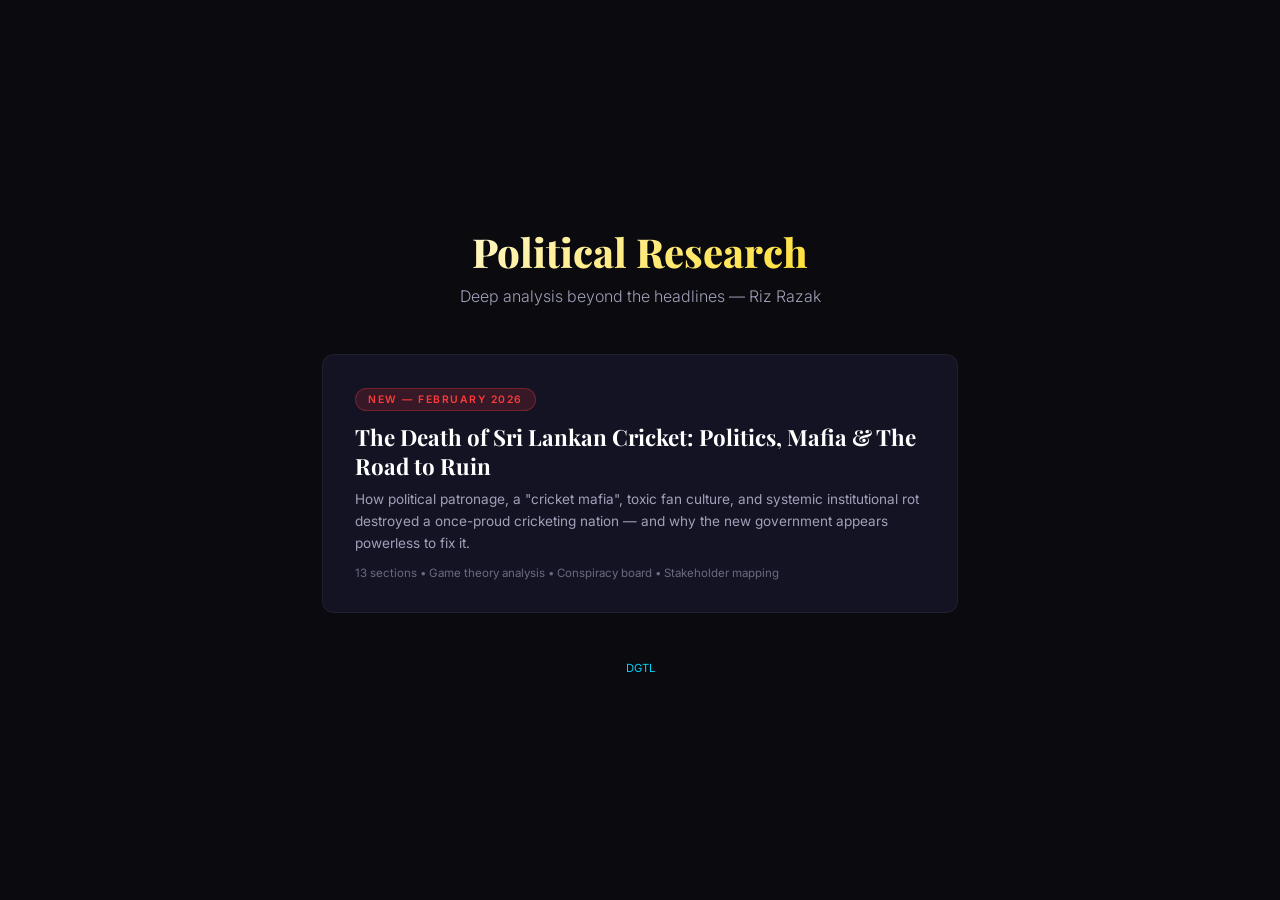
==== index.html @ 163c2d3e "Initial deploy: political research site with SL cricket dossier" ====
<!DOCTYPE html>
<html lang="en">
<head>
<meta charset="UTF-8">
<meta name="viewport" content="width=device-width, initial-scale=1.0">
<title>Riz Razak — Political Research</title>
<style>
  @import url('https://fonts.googleapis.com/css2?family=Inter:wght@300;400;600;700&family=Playfair+Display:wght@700;800&display=swap');
  * { margin: 0; padding: 0; box-sizing: border-box; }
  body {
    font-family: 'Inter', sans-serif;
    background: #0a0a0f;
    color: #e8e8f0;
    min-height: 100vh;
    display: flex;
    align-items: center;
    justify-content: center;
  }
  .container {
    text-align: center;
    padding: 2rem;
    max-width: 700px;
  }
  h1 {
    font-family: 'Playfair Display', serif;
    font-size: 2.5rem;
    font-weight: 800;
    margin-bottom: 0.5rem;
    background: linear-gradient(135deg, #fff, #ffd700);
    -webkit-background-clip: text;
    -webkit-text-fill-color: transparent;
    background-clip: text;
  }
  .subtitle {
    color: #a0a0b8;
    font-size: 1rem;
    margin-bottom: 3rem;
    font-weight: 300;
  }
  .article-card {
    background: rgba(22,22,42,0.8);
    border: 1px solid rgba(255,255,255,0.06);
    border-radius: 12px;
    padding: 2rem;
    text-align: left;
    text-decoration: none;
    display: block;
    transition: all 0.3s;
    margin-bottom: 1rem;
  }
  .article-card:hover {
    border-color: rgba(255,215,0,0.3);
    transform: translateY(-2px);
    box-shadow: 0 8px 30px rgba(255,215,0,0.08);
  }
  .article-card .badge {
    display: inline-block;
    background: rgba(255,58,58,0.15);
    border: 1px solid rgba(255,58,58,0.3);
    color: #ff3a3a;
    padding: 4px 12px;
    border-radius: 20px;
    font-size: 0.65rem;
    font-weight: 600;
    letter-spacing: 1.5px;
    text-transform: uppercase;
    margin-bottom: 0.75rem;
  }
  .article-card h2 {
    font-family: 'Playfair Display', serif;
    font-size: 1.4rem;
    color: #fff;
    margin-bottom: 0.5rem;
    line-height: 1.3;
  }
  .article-card p {
    font-size: 0.85rem;
    color: #a0a0b8;
    line-height: 1.6;
  }
  .article-card .meta {
    font-size: 0.72rem;
    color: #6a6a80;
    margin-top: 0.75rem;
  }
  .footer {
    margin-top: 3rem;
    font-size: 0.7rem;
    color: #6a6a80;
  }
  .footer a { color: #00d4ff; text-decoration: none; }
</style>
</head>
<body>
<div class="container">
  <h1>Political Research</h1>
  <p class="subtitle">Deep analysis beyond the headlines — Riz Razak</p>

  <a href="/political-analysis/" class="article-card">
    <div class="badge">New — February 2026</div>
    <h2>The Death of Sri Lankan Cricket: Politics, Mafia & The Road to Ruin</h2>
    <p>How political patronage, a "cricket mafia", toxic fan culture, and systemic institutional rot destroyed a once-proud cricketing nation — and why the new government appears powerless to fix it.</p>
    <div class="meta">13 sections &bull; Game theory analysis &bull; Conspiracy board &bull; Stakeholder mapping</div>
  </a>

  <div class="footer">
    <a href="https://dgtl.lk" target="_blank">DGTL</a>
  </div>
</div>
</body>
</html>
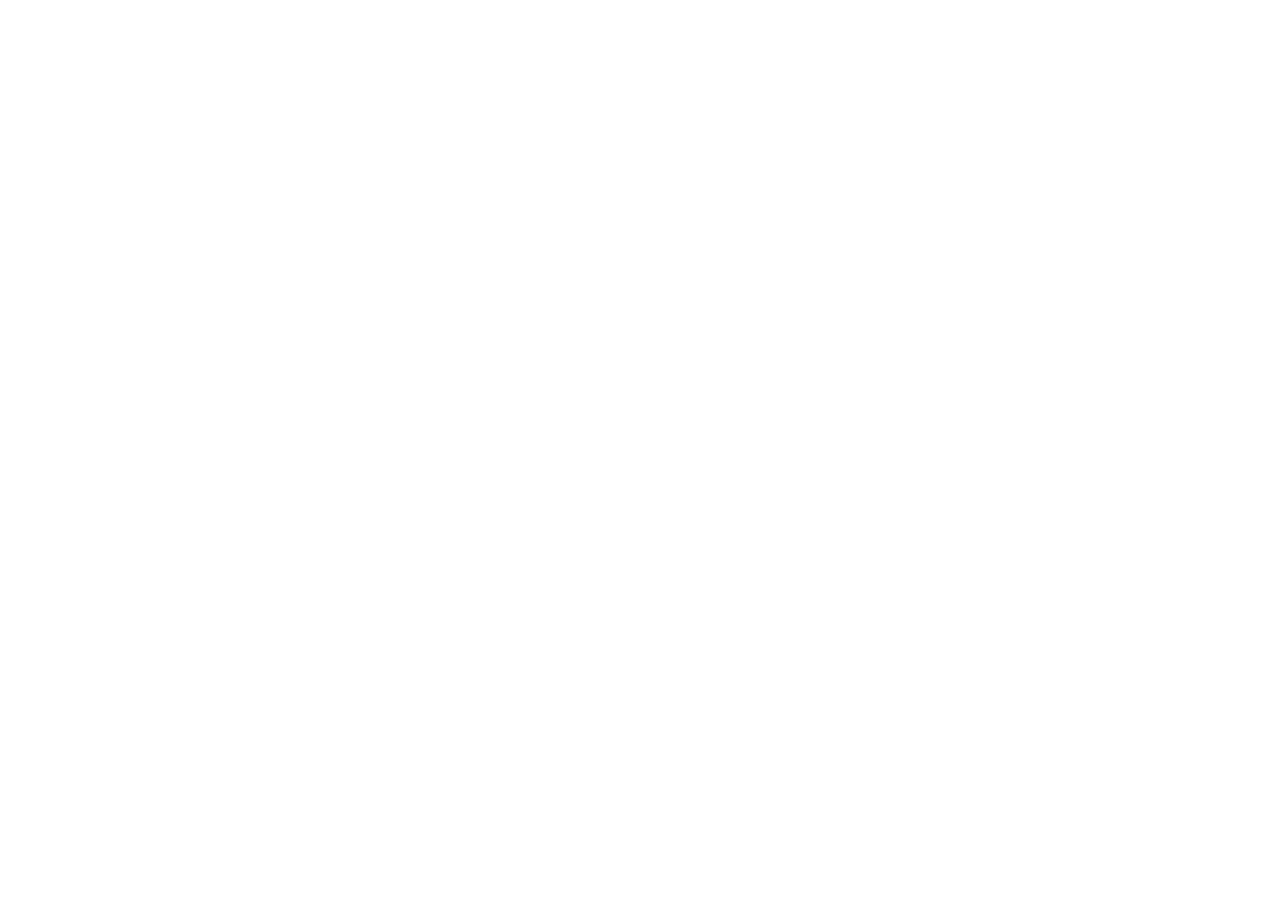
==== commit aae3086b: "Upgrade to React SPA: research platform with search, tags, tile/list views - Vite + React 18 with Ha" ====
--- a/index.html
+++ b/index.html
@@ -1,111 +1,20 @@
-<!DOCTYPE html>
+<!doctype html>
 <html lang="en">
-<head>
-<meta charset="UTF-8">
-<meta name="viewport" content="width=device-width, initial-scale=1.0">
-<title>Riz Razak — Political Research</title>
-<style>
-  @import url('https://fonts.googleapis.com/css2?family=Inter:wght@300;400;600;700&family=Playfair+Display:wght@700;800&display=swap');
-  * { margin: 0; padding: 0; box-sizing: border-box; }
-  body {
-    font-family: 'Inter', sans-serif;
-    background: #0a0a0f;
-    color: #e8e8f0;
-    min-height: 100vh;
-    display: flex;
-    align-items: center;
-    justify-content: center;
-  }
-  .container {
-    text-align: center;
-    padding: 2rem;
-    max-width: 700px;
-  }
-  h1 {
-    font-family: 'Playfair Display', serif;
-    font-size: 2.5rem;
-    font-weight: 800;
-    margin-bottom: 0.5rem;
-    background: linear-gradient(135deg, #fff, #ffd700);
-    -webkit-background-clip: text;
-    -webkit-text-fill-color: transparent;
-    background-clip: text;
-  }
-  .subtitle {
-    color: #a0a0b8;
-    font-size: 1rem;
-    margin-bottom: 3rem;
-    font-weight: 300;
-  }
-  .article-card {
-    background: rgba(22,22,42,0.8);
-    border: 1px solid rgba(255,255,255,0.06);
-    border-radius: 12px;
-    padding: 2rem;
-    text-align: left;
-    text-decoration: none;
-    display: block;
-    transition: all 0.3s;
-    margin-bottom: 1rem;
-  }
-  .article-card:hover {
-    border-color: rgba(255,215,0,0.3);
-    transform: translateY(-2px);
-    box-shadow: 0 8px 30px rgba(255,215,0,0.08);
-  }
-  .article-card .badge {
-    display: inline-block;
-    background: rgba(255,58,58,0.15);
-    border: 1px solid rgba(255,58,58,0.3);
-    color: #ff3a3a;
-    padding: 4px 12px;
-    border-radius: 20px;
-    font-size: 0.65rem;
-    font-weight: 600;
-    letter-spacing: 1.5px;
-    text-transform: uppercase;
-    margin-bottom: 0.75rem;
-  }
-  .article-card h2 {
-    font-family: 'Playfair Display', serif;
-    font-size: 1.4rem;
-    color: #fff;
-    margin-bottom: 0.5rem;
-    line-height: 1.3;
-  }
-  .article-card p {
-    font-size: 0.85rem;
-    color: #a0a0b8;
-    line-height: 1.6;
-  }
-  .article-card .meta {
-    font-size: 0.72rem;
-    color: #6a6a80;
-    margin-top: 0.75rem;
-  }
-  .footer {
-    margin-top: 3rem;
-    font-size: 0.7rem;
-    color: #6a6a80;
-  }
-  .footer a { color: #00d4ff; text-decoration: none; }
-</style>
-</head>
-<body>
-<div class="container">
-  <h1>Political Research</h1>
-  <p class="subtitle">Deep analysis beyond the headlines — Riz Razak</p>
-
-  <a href="/political-analysis/" class="article-card">
-    <div class="badge">New — February 2026</div>
-    <h2>The Death of Sri Lankan Cricket: Politics, Mafia & The Road to Ruin</h2>
-    <p>How political patronage, a "cricket mafia", toxic fan culture, and systemic institutional rot destroyed a once-proud cricketing nation — and why the new government appears powerless to fix it.</p>
-    <div class="meta">13 sections &bull; Game theory analysis &bull; Conspiracy board &bull; Stakeholder mapping</div>
-  </a>
-
-  <div class="footer">
-    <a href="https://dgtl.lk" target="_blank">DGTL</a>
-  </div>
-</div>
-</body>
+  <head>
+    <meta charset="UTF-8" />
+    <meta name="viewport" content="width=device-width, initial-scale=1.0" />
+    <title>Political Research — Riz Razak</title>
+    <meta name="description" content="Deep political analysis beyond the headlines. Research dossiers on politics, corruption, sports, and governance." />
+    <meta name="author" content="Riz Razak" />
+    <meta property="og:title" content="Political Research — Riz Razak" />
+    <meta property="og:description" content="Deep analysis beyond the headlines" />
+    <meta property="og:type" content="website" />
+    <meta property="og:url" content="https://www.rizrazak.com" />
+    <link rel="preconnect" href="https://fonts.googleapis.com" />
+    <link rel="preconnect" href="https://fonts.gstatic.com" crossorigin />
+  </head>
+  <body>
+    <div id="root"></div>
+    <script type="module" src="/src/main.jsx"></script>
+  </body>
 </html>
